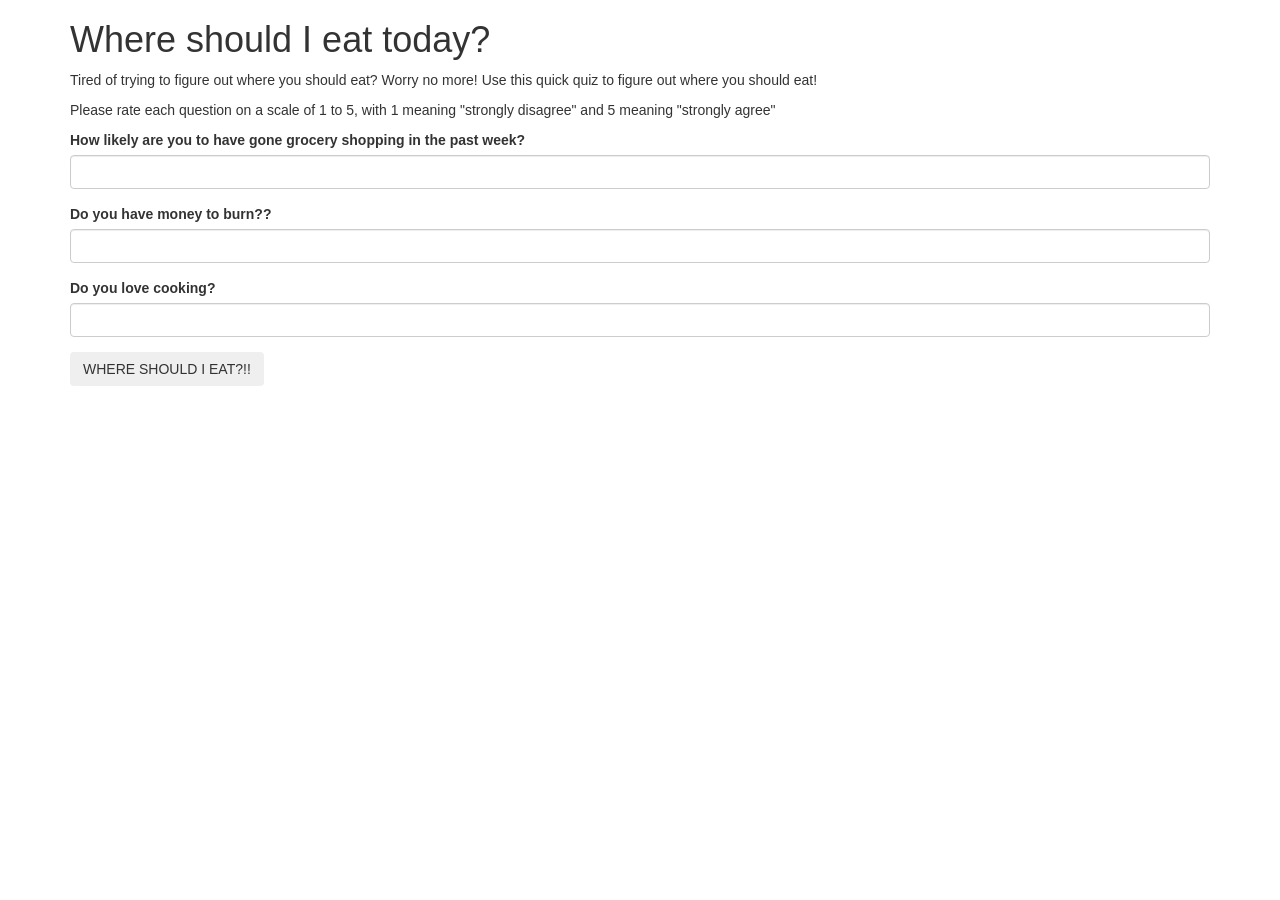
==== practice.html @ dbf3558a "keep working on js" ====
<!DOCTYPE html>
<html>
  <head>
    <link href="css/bootstrap.css" rel="stylesheet" type="text/css">
    <link href="css/styles.css" rel="stylesheet" type="text/css">
    <script src="js/jquery-3.4.1.js"></script>
    <script src="js/scripts.js"></script>
    <title>What Should I Eat?</title>
    <body>
    <div class="container">
      <h1>Where should I eat today?</h1>
      <p>Tired of trying to figure out where you should eat? Worry no more! Use this quick quiz to figure out where you should eat!</p>
      <p> Please rate each question on a scale of 1 to 5, with 1 meaning "strongly disagree" and 5 meaning "strongly agree" </p>
      <p class="warning">EXCUSE ME?? I worked hard on this. Answer everything!!! it's 3 questions omfg</p>
      <p class="warning2">Okay i said rate it on a scale of 1-5. COME ON</p>
      <form id="add">
        <div class="form-group">
          <label for="add1">How likely are you to have gone grocery shopping in the past week?</label>
          <input id="add1" class="form-control" type="text">
         
        </div>
        <div class="form-group">
          <label for="add2">Do you have money to burn??</label>
          <input id="add2" class="form-control" type="text">
        </div>
        <div class="form-group">
          <label for="add3">Do you love cooking?</label>
          <input id="add3" class="form-control" type="text">
        </div>
        <button type="submit" class="btn">WHERE SHOULD I EAT?!!</button>
      </form>
      <div id="output"> </div>

        <div id="home">
          <h1>EAT AT HOME</h1>
        </div>
        <div id="mcdonalds">
          <h1>EAT AT MCDONALDS</h1>
        </div>
        <div id="lobster">
          <h1>Treat yourself...hit up Red Lobster</h1>
        </div>
        <div id="cheater">
          <h1>Tcheater</h1>
        </div>
    </div>
  </body>
</html>
---- css/styles.css ----
#home {
  display: none;
}
#mcdonalds {
  display: none;
}
#lobster {
  display: none;
}
.warning {
  color: red;
  display: none;
}
.warning2 {
  display: none;
}
#cheater {
  display: none;
}
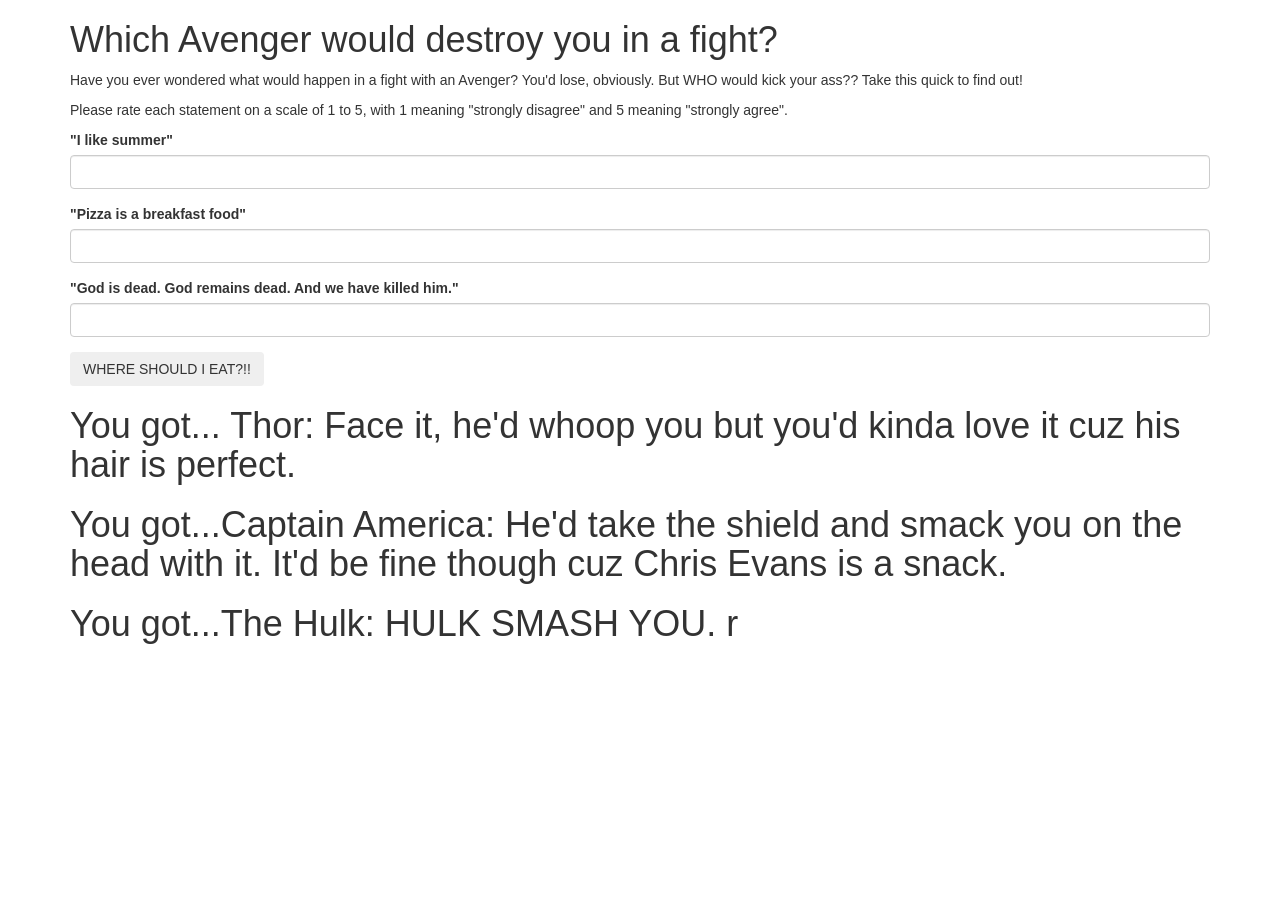
==== commit 40f1dccb: "changes options" ====
--- a/practice.html
+++ b/practice.html
@@ -5,44 +5,39 @@
     <link href="css/styles.css" rel="stylesheet" type="text/css">
     <script src="js/jquery-3.4.1.js"></script>
     <script src="js/scripts.js"></script>
-    <title>What Should I Eat?</title>
+    <title>Who will destroy you </title>
     <body>
     <div class="container">
-      <h1>Where should I eat today?</h1>
-      <p>Tired of trying to figure out where you should eat? Worry no more! Use this quick quiz to figure out where you should eat!</p>
-      <p> Please rate each question on a scale of 1 to 5, with 1 meaning "strongly disagree" and 5 meaning "strongly agree" </p>
-      <p class="warning">EXCUSE ME?? I worked hard on this. Answer everything!!! it's 3 questions omfg</p>
-      <p class="warning2">Okay i said rate it on a scale of 1-5. COME ON</p>
+      <h1>Which Avenger would destroy you in a fight?</h1>
+      <p>Have you ever wondered what would happen in a fight with an Avenger? You'd lose, obviously. But WHO would kick your ass?? Take this quick to find out!</p>
+      <p> Please rate each statement on a scale of 1 to 5, with 1 meaning "strongly disagree" and 5 meaning "strongly agree". </p>
+      <p class="warning2">Okay i def said rate it on a scale of 1-5. COME ON</p>
       <form id="add">
         <div class="form-group">
-          <label for="add1">How likely are you to have gone grocery shopping in the past week?</label>
+          <label for="add1">"I like summer"</label>
           <input id="add1" class="form-control" type="text">
          
         </div>
         <div class="form-group">
-          <label for="add2">Do you have money to burn??</label>
+          <label for="add2">"Pizza is a breakfast food"</label>
           <input id="add2" class="form-control" type="text">
         </div>
         <div class="form-group">
-          <label for="add3">Do you love cooking?</label>
+          <label for="add3">"God is dead. God remains dead. And we have killed him."</label>
           <input id="add3" class="form-control" type="text">
         </div>
         <button type="submit" class="btn">WHERE SHOULD I EAT?!!</button>
       </form>
       <div id="output"> </div>
 
-        <div id="home">
-          <h1>EAT AT HOME</h1>
+        <div id="Thor">
+          <h1>You got... Thor: Face it, he'd whoop you but you'd kinda love it cuz his hair is perfect. </h1>
         </div>
-        <div id="mcdonalds">
-          <h1>EAT AT MCDONALDS</h1>
+        <div id="Captain America">
+          <h1>You got...Captain America: He'd take the shield and smack you on the head with it. It'd be fine though cuz Chris Evans is a snack.</h1>
         </div>
-        <div id="lobster">
-          <h1>Treat yourself...hit up Red Lobster</h1>
-        </div>
-        <div id="cheater">
-          <h1>Tcheater</h1>
-        </div>
+        <div id="Hulk">
+          <h1>You got...The Hulk: HULK SMASH YOU. r</h1>
     </div>
   </body>
 </html>
--- a/css/styles.css
+++ b/css/styles.css
@@ -8,11 +8,12 @@
   display: none;
 }
 .warning {
-  color: red;
+
   display: none;
 }
 .warning2 {
   display: none;
+  color: red;
 }
 #cheater {
   display: none;
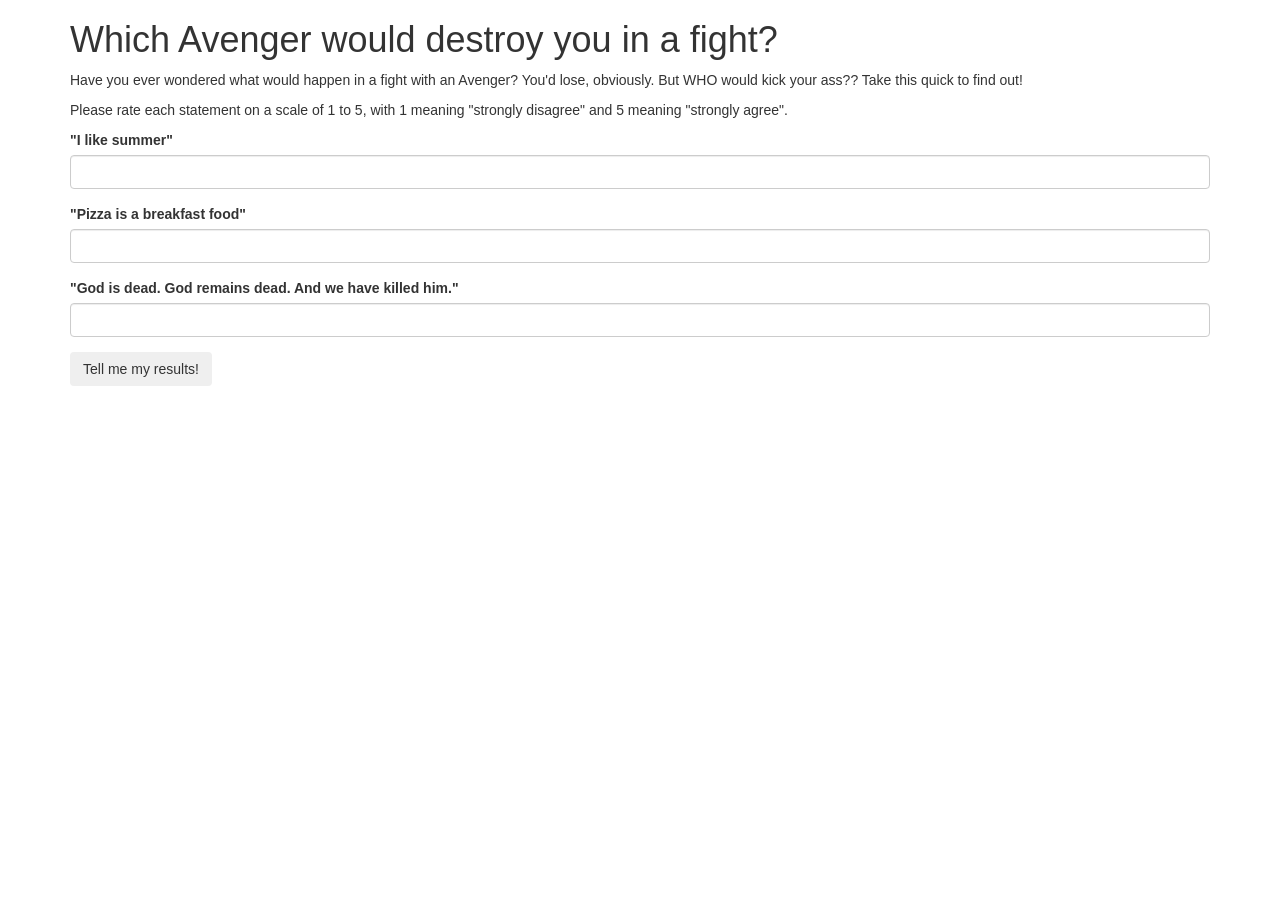
==== commit a1b13b6f: "add 'and' statements" ====
--- a/practice.html
+++ b/practice.html
@@ -26,18 +26,18 @@
           <label for="add3">"God is dead. God remains dead. And we have killed him."</label>
           <input id="add3" class="form-control" type="text">
         </div>
-        <button type="submit" class="btn">WHERE SHOULD I EAT?!!</button>
+        <button type="submit" class="btn">Tell me my results!</button>
       </form>
       <div id="output"> </div>
 
-        <div id="Thor">
+        <div id="thor">
           <h1>You got... Thor: Face it, he'd whoop you but you'd kinda love it cuz his hair is perfect. </h1>
         </div>
-        <div id="Captain America">
+        <div id="cap">
           <h1>You got...Captain America: He'd take the shield and smack you on the head with it. It'd be fine though cuz Chris Evans is a snack.</h1>
         </div>
-        <div id="Hulk">
-          <h1>You got...The Hulk: HULK SMASH YOU. r</h1>
+        <div id="hulk">
+          <h1>You got...The Hulk: HULK SMASH YOU.</h1>
     </div>
   </body>
 </html>
--- a/css/styles.css
+++ b/css/styles.css
@@ -1,10 +1,10 @@
-#home {
+#thor {
   display: none;
 }
-#mcdonalds {
+#cap {
   display: none;
 }
-#lobster {
+#hulk {
   display: none;
 }
 .warning {
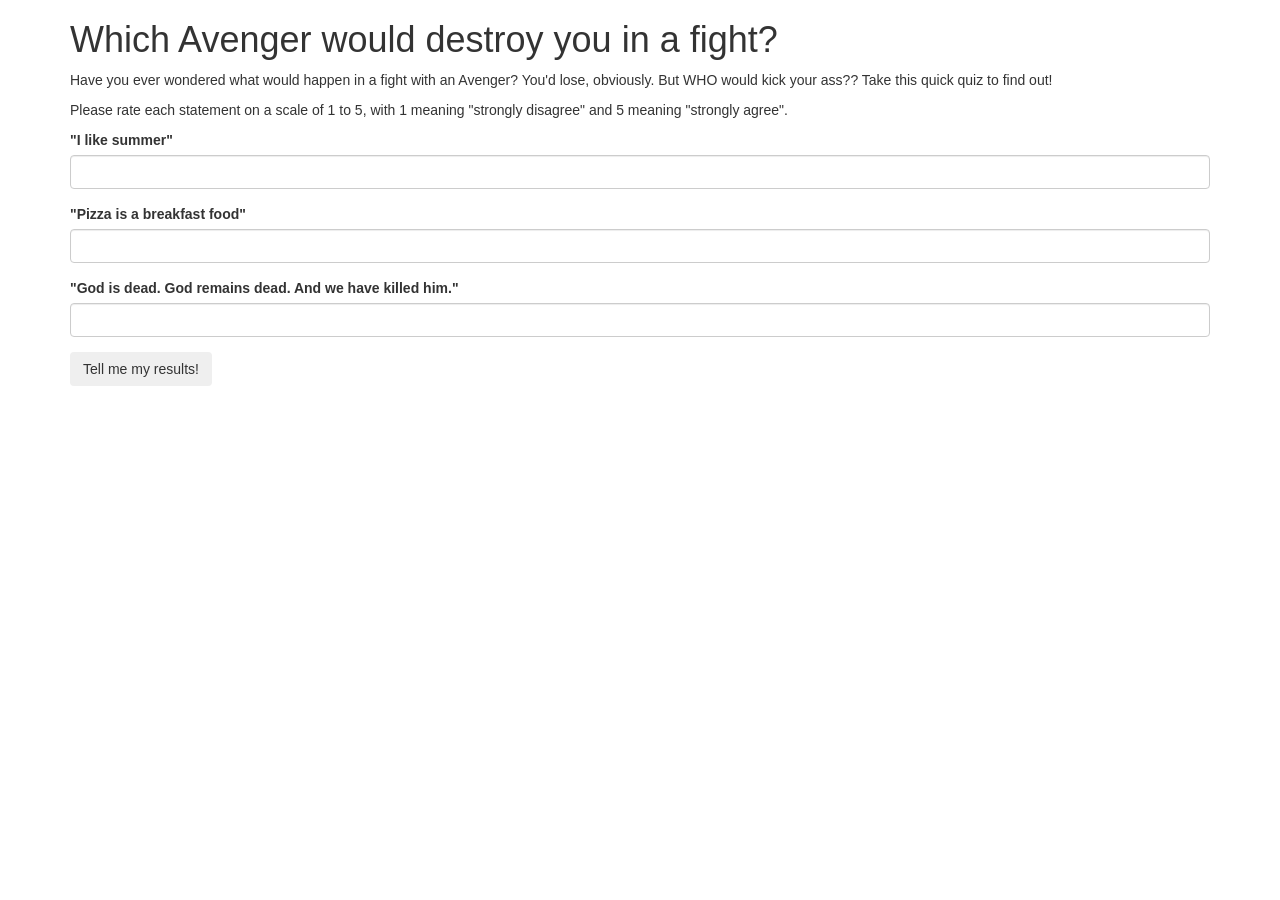
==== commit 3d0e0914: "add pictures" ====
--- a/practice.html
+++ b/practice.html
@@ -9,7 +9,7 @@
     <body>
     <div class="container">
       <h1>Which Avenger would destroy you in a fight?</h1>
-      <p>Have you ever wondered what would happen in a fight with an Avenger? You'd lose, obviously. But WHO would kick your ass?? Take this quick to find out!</p>
+      <p>Have you ever wondered what would happen in a fight with an Avenger? You'd lose, obviously. But WHO would kick your ass?? Take this quick quiz to find out!</p>
       <p> Please rate each statement on a scale of 1 to 5, with 1 meaning "strongly disagree" and 5 meaning "strongly agree". </p>
       <p class="warning2">Okay i def said rate it on a scale of 1-5. COME ON</p>
       <form id="add">
@@ -32,12 +32,15 @@
 
         <div id="thor">
           <h1>You got... Thor: Face it, he'd whoop you but you'd kinda love it cuz his hair is perfect. </h1>
+          <img src="https://upload.wikimedia.org/wikipedia/en/3/3c/Chris_Hemsworth_as_Thor.jpg"> 
         </div>
         <div id="cap">
           <h1>You got...Captain America: He'd take the shield and smack you on the head with it. It'd be fine though cuz Chris Evans is a snack.</h1>
+          <img src="https://vignette.wikia.nocookie.net/ironman/images/a/ad/Captain-america-avengers.jpg/revision/latest?cb=20191118182630" height="500" width="500">
         </div>
         <div id="hulk">
           <h1>You got...The Hulk: HULK SMASH YOU.</h1>
+          <img src="https://hips.hearstapps.com/hmg-prod.s3.amazonaws.com/images/thor-ragnarok-hulk-scar-1572267017.jpg?resize=768:*" >
     </div>
   </body>
 </html>
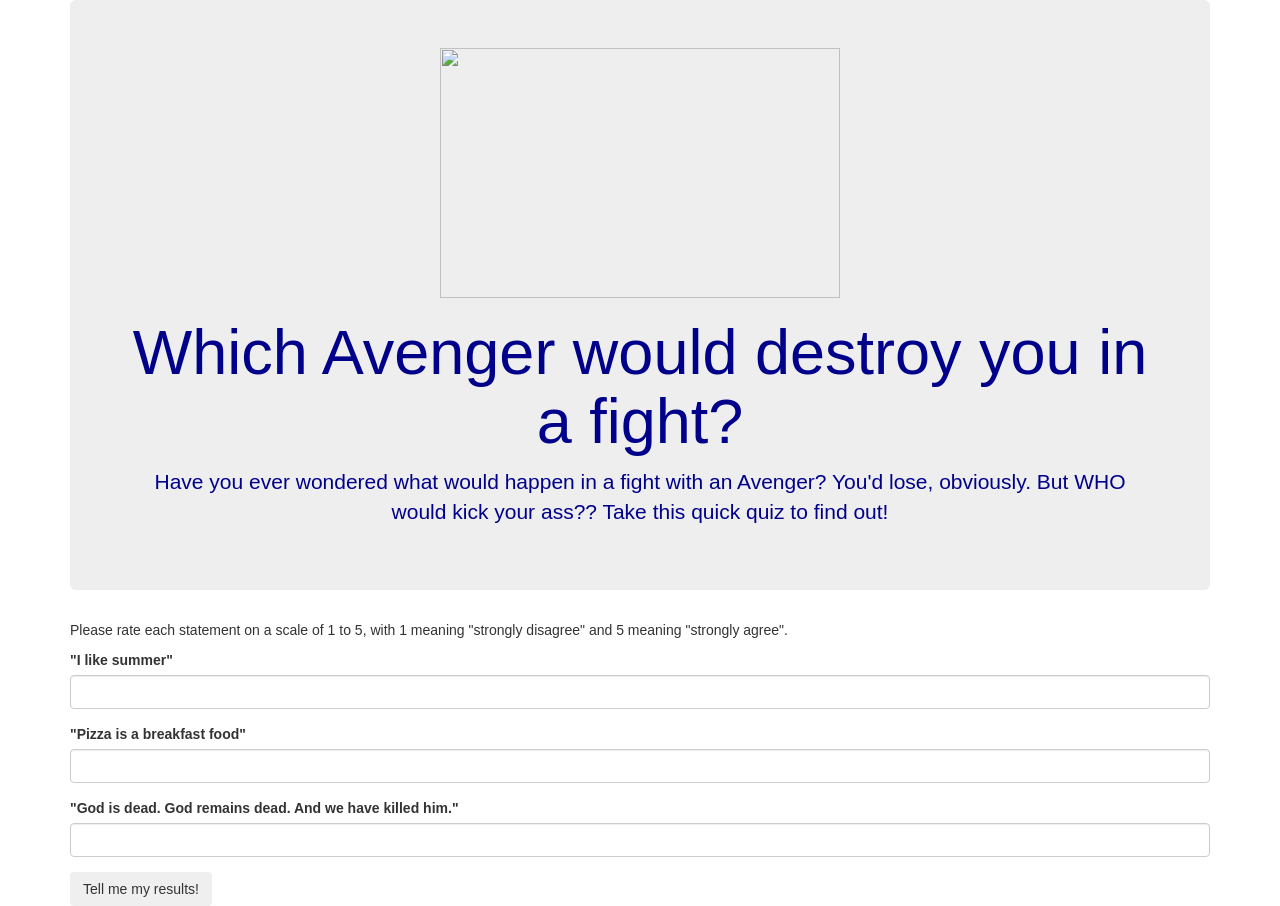
==== commit ad00dfff: "add css elements and bootstrap" ====
--- a/practice.html
+++ b/practice.html
@@ -8,8 +8,11 @@
     <title>Who will destroy you </title>
     <body>
     <div class="container">
+      <div class = jumbotron id= "header">
+      <img src="https://usercontent1.hubstatic.com/14433460_f1024.jpg" height="250" width="400"> 
       <h1>Which Avenger would destroy you in a fight?</h1>
       <p>Have you ever wondered what would happen in a fight with an Avenger? You'd lose, obviously. But WHO would kick your ass?? Take this quick quiz to find out!</p>
+      </div>
       <p> Please rate each statement on a scale of 1 to 5, with 1 meaning "strongly disagree" and 5 meaning "strongly agree". </p>
       <p class="warning2">Okay i def said rate it on a scale of 1-5. COME ON</p>
       <form id="add">
--- a/css/styles.css
+++ b/css/styles.css
@@ -1,11 +1,19 @@
+ #header {
+  text-align: center;
+  color: darkblue
+}
+
 #thor {
   display: none;
+  color: darkred;
 }
 #cap {
   display: none;
+  color: darkblue;
 }
 #hulk {
   display: none;
+  color: darkgreen
 }
 .warning {
 
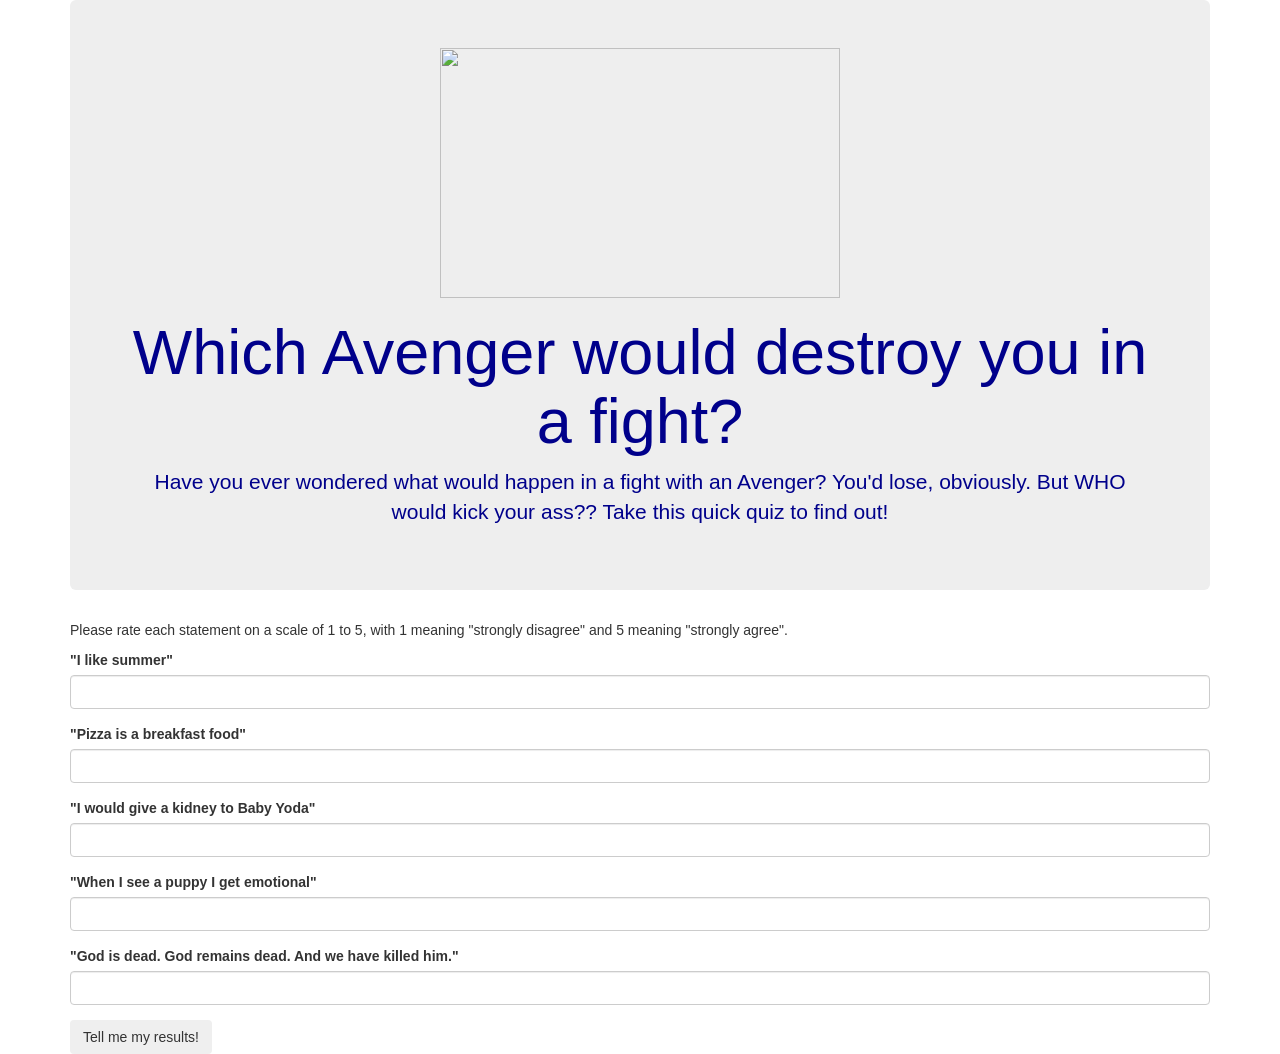
==== commit 89e7f9e6: "add extra questions" ====
--- a/practice.html
+++ b/practice.html
@@ -15,6 +15,7 @@
       </div>
       <p> Please rate each statement on a scale of 1 to 5, with 1 meaning "strongly disagree" and 5 meaning "strongly agree". </p>
       <p class="warning2">Okay i def said rate it on a scale of 1-5. COME ON</p>
+      <P class="warning1">roses are red, violets are blue, fill in all the questions, or no results for you</P>
       <form id="add">
         <div class="form-group">
           <label for="add1">"I like summer"</label>
@@ -26,8 +27,16 @@
           <input id="add2" class="form-control" type="text">
         </div>
         <div class="form-group">
-          <label for="add3">"God is dead. God remains dead. And we have killed him."</label>
+          <label for="add3">"I would give a kidney to Baby Yoda"</label>
           <input id="add3" class="form-control" type="text">
+        </div>
+        <div class="form-group">
+          <label for="add4">"When I see a puppy I get emotional"</label>
+          <input id="add4" class="form-control" type="text">
+        </div>
+        <div class="form-group">
+          <label for="add5">"God is dead. God remains dead. And we have killed him."</label>
+          <input id="add5" class="form-control" type="text">
         </div>
         <button type="submit" class="btn">Tell me my results!</button>
       </form>
--- a/css/styles.css
+++ b/css/styles.css
@@ -23,6 +23,7 @@
   display: none;
   color: red;
 }
-#cheater {
+.warning1 {
   display: none;
+  color: green
 }
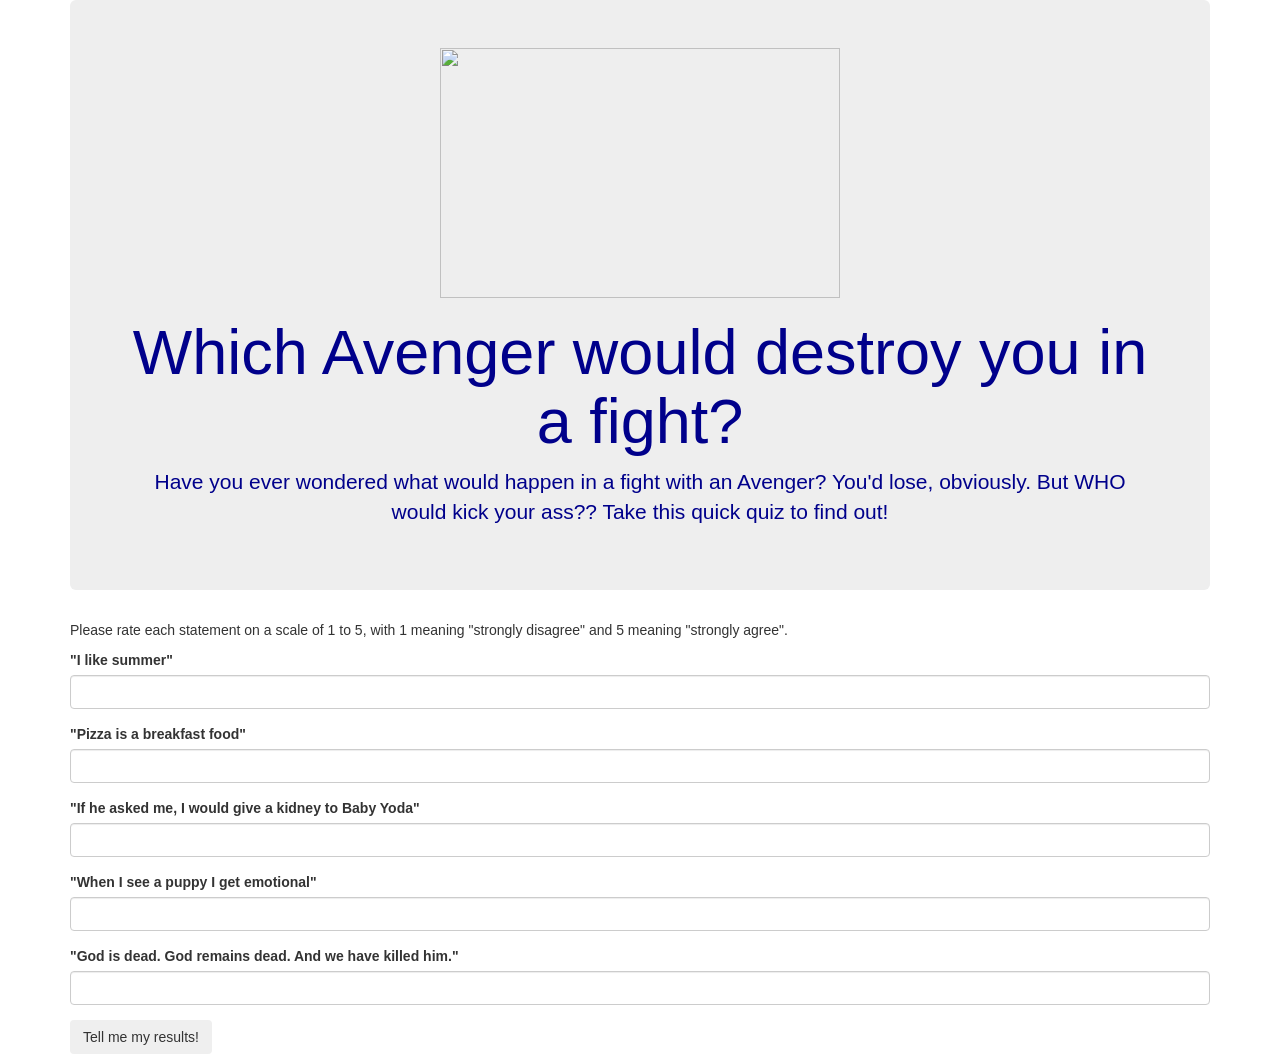
==== commit d57db92b: "clean up formatting" ====
--- a/practice.html
+++ b/practice.html
@@ -9,9 +9,9 @@
     <body>
     <div class="container">
       <div class = jumbotron id= "header">
-      <img src="https://usercontent1.hubstatic.com/14433460_f1024.jpg" height="250" width="400"> 
-      <h1>Which Avenger would destroy you in a fight?</h1>
-      <p>Have you ever wondered what would happen in a fight with an Avenger? You'd lose, obviously. But WHO would kick your ass?? Take this quick quiz to find out!</p>
+        <img src="https://usercontent1.hubstatic.com/14433460_f1024.jpg" height="250" width="400"> 
+        <h1>Which Avenger would destroy you in a fight?</h1>
+        <p>Have you ever wondered what would happen in a fight with an Avenger? You'd lose, obviously. But WHO would kick your ass?? Take this quick quiz to find out!</p>
       </div>
       <p> Please rate each statement on a scale of 1 to 5, with 1 meaning "strongly disagree" and 5 meaning "strongly agree". </p>
       <p class="warning2">Okay i def said rate it on a scale of 1-5. COME ON</p>
@@ -20,14 +20,13 @@
         <div class="form-group">
           <label for="add1">"I like summer"</label>
           <input id="add1" class="form-control" type="text">
-         
         </div>
         <div class="form-group">
           <label for="add2">"Pizza is a breakfast food"</label>
           <input id="add2" class="form-control" type="text">
         </div>
         <div class="form-group">
-          <label for="add3">"I would give a kidney to Baby Yoda"</label>
+          <label for="add3">"If he asked me, I would give a kidney to Baby Yoda"</label>
           <input id="add3" class="form-control" type="text">
         </div>
         <div class="form-group">
@@ -40,19 +39,18 @@
         </div>
         <button type="submit" class="btn">Tell me my results!</button>
       </form>
-      <div id="output"> </div>
-
-        <div id="thor">
-          <h1>You got... Thor: Face it, he'd whoop you but you'd kinda love it cuz his hair is perfect. </h1>
-          <img src="https://upload.wikimedia.org/wikipedia/en/3/3c/Chris_Hemsworth_as_Thor.jpg"> 
-        </div>
-        <div id="cap">
-          <h1>You got...Captain America: He'd take the shield and smack you on the head with it. It'd be fine though cuz Chris Evans is a snack.</h1>
-          <img src="https://vignette.wikia.nocookie.net/ironman/images/a/ad/Captain-america-avengers.jpg/revision/latest?cb=20191118182630" height="500" width="500">
+      <div id="thor">
+        <h1>You got... Thor: Face it, he'd whoop you but you'd kinda love it cuz his hair is perfect. </h1>
+        <img src="https://upload.wikimedia.org/wikipedia/en/3/3c/Chris_Hemsworth_as_Thor.jpg"> 
+      </div>
+      <div id="cap">
+        <h1>You got...Captain America: He'd take the shield and smack you on the head with it. It'd be fine though cuz Chris Evans is a snack.</h1>
+        <img src="https://vignette.wikia.nocookie.net/ironman/images/a/ad/Captain-america-avengers.jpg/revision/latest?cb=20191118182630" height="500" width="500">
         </div>
         <div id="hulk">
           <h1>You got...The Hulk: HULK SMASH YOU.</h1>
           <img src="https://hips.hearstapps.com/hmg-prod.s3.amazonaws.com/images/thor-ragnarok-hulk-scar-1572267017.jpg?resize=768:*" >
-    </div>
+        </div>
+      </div>
   </body>
 </html>
--- a/css/styles.css
+++ b/css/styles.css
@@ -2,7 +2,6 @@
   text-align: center;
   color: darkblue
 }
-
 #thor {
   display: none;
   color: darkred;
@@ -16,7 +15,6 @@
   color: darkgreen
 }
 .warning {
-
   display: none;
 }
 .warning2 {
